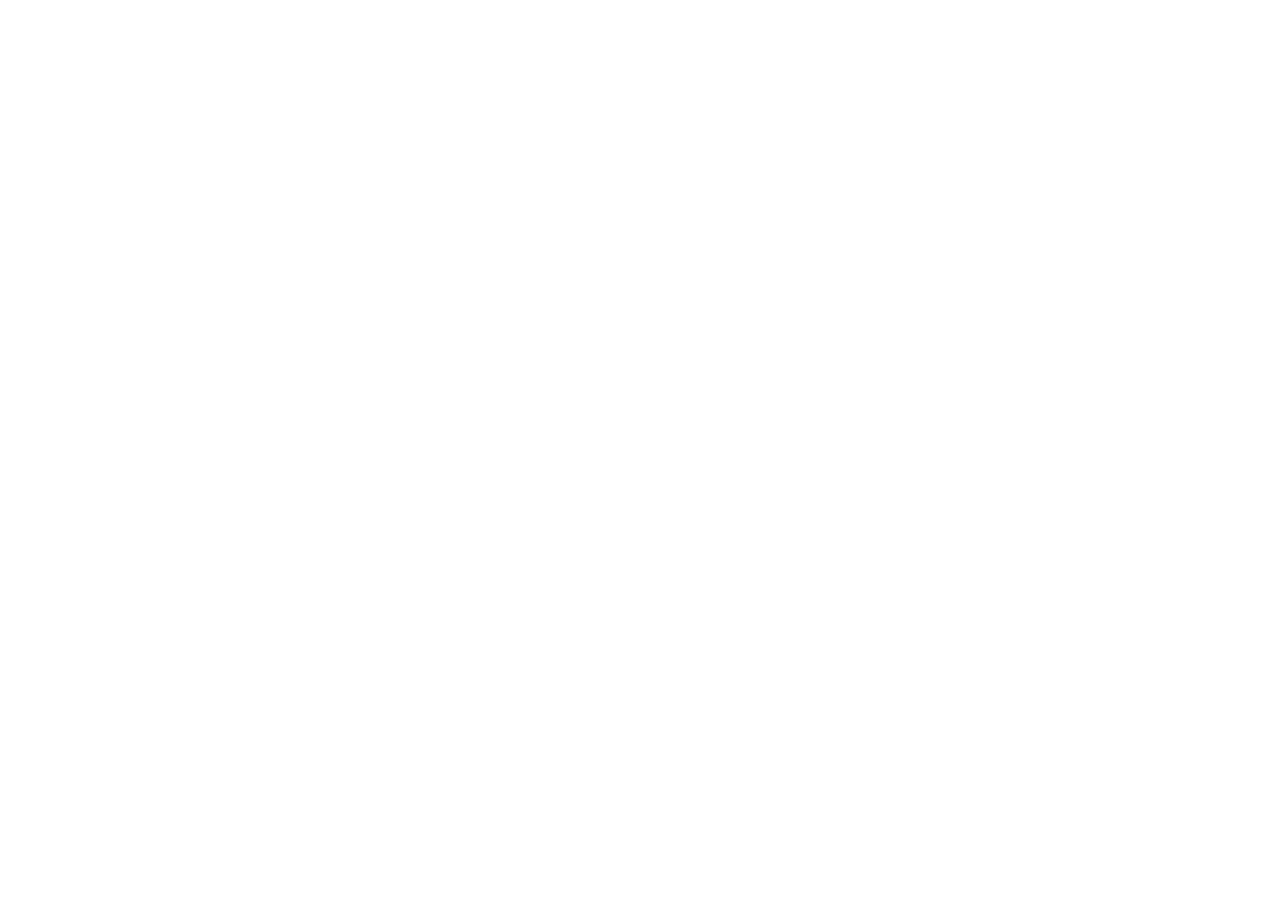
==== contact.html @ 105f3829 "update .index files" ====
<!DOCTYPE html>
<html lang="en">
<head>
  <meta charset="UTF-8">
  <meta name="viewport" content="width=device-width, initial-scale=1.0">
  <link rel="stylesheet" href="reset.css">
  <link rel="stylesheet" href="https://stackpath.bootstrapcdn.com/bootstrap/4.5.2/css/bootstrap.min.css" integrity="sha384-JcKb8q3iqJ61gNV9KGb8thSsNjpSL0n8PARn9HuZOnIxN0hoP+VmmDGMN5t9UJ0Z" crossorigin="anonymous">
  <link href="https://fonts.googleapis.com/css2?family=Concert+One&display=swap" rel="stylesheet">
  <link rel="stylesheet" href="style.css">

  <title>My Portfolio</title>
</head>
<body>


  <script src="https://code.jquery.com/jquery-3.5.1.slim.min.js" integrity="sha384-DfXdz2htPH0lsSSs5nCTpuj/zy4C+OGpamoFVy38MVBnE+IbbVYUew+OrCXaRkfj" crossorigin="anonymous"></script>
  <script src="https://cdn.jsdelivr.net/npm/popper.js@1.16.1/dist/umd/popper.min.js" integrity="sha384-9/reFTGAW83EW2RDu2S0VKaIzap3H66lZH81PoYlFhbGU+6BZp6G7niu735Sk7lN" crossorigin="anonymous"></script>
  <script src="https://stackpath.bootstrapcdn.com/bootstrap/4.5.2/js/bootstrap.min.js" integrity="sha384-B4gt1jrGC7Jh4AgTPSdUtOBvfO8shuf57BaghqFfPlYxofvL8/KUEfYiJOMMV+rV" crossorigin="anonymous"></script>
</body>
</html>
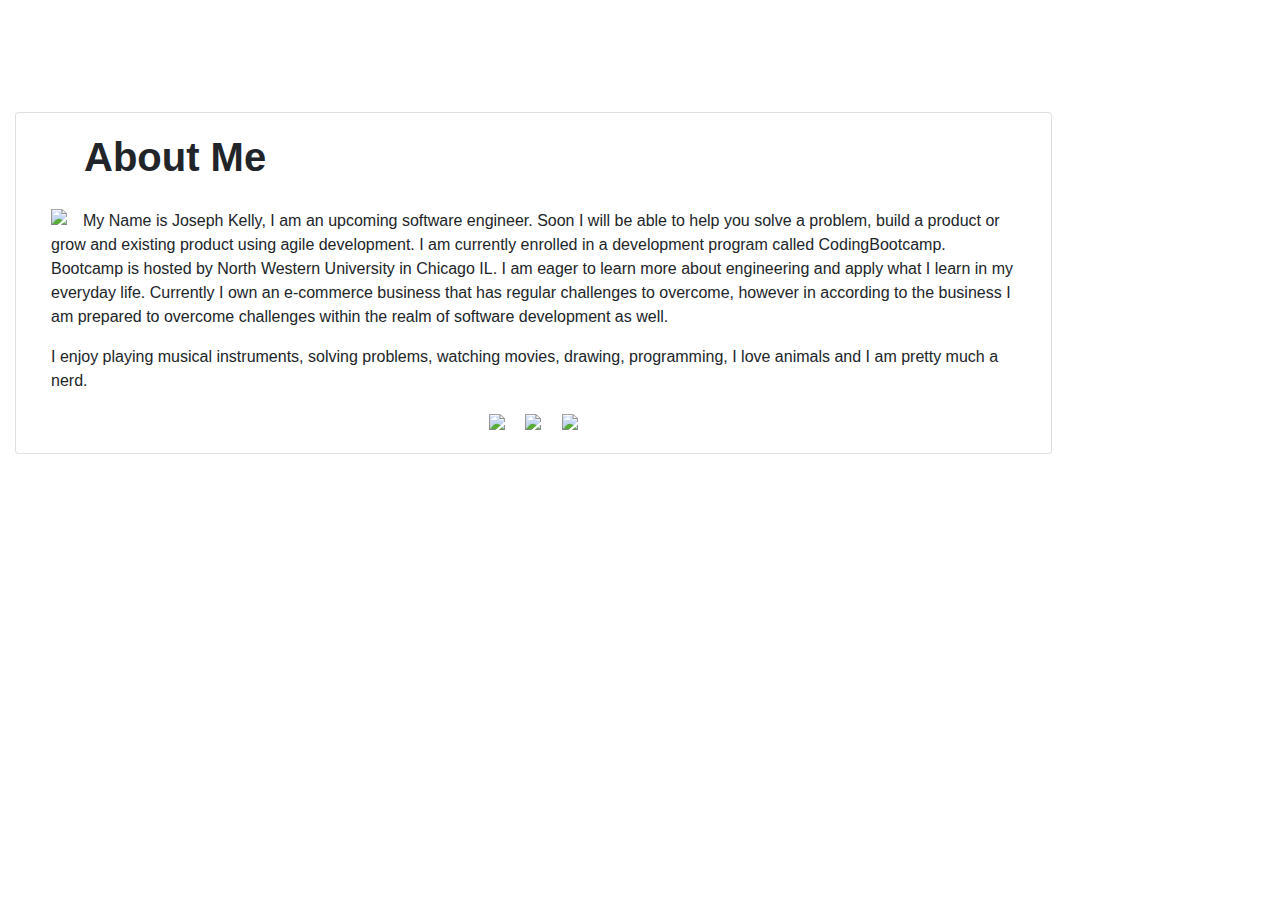
==== commit 11700857: "add containers, remaining nav bars and semantics to files" ====
--- a/contact.html
+++ b/contact.html
@@ -11,7 +11,59 @@
   <title>My Portfolio</title>
 </head>
 <body>
-
+  <!-- Navigation Bar -->
+  <nav class="navbar navbar-expand-md navbar-dark font-weight-bold text-info">
+    <h1 class="navbar-brand">Joseph Kelly</h1>
+    <button class="navbar-toggler" type="button" data-toggle="collapse" data-target="#navbarSupportedContent" aria-controls="navbarSupportedContent" aria-expanded="false" aria-label="Toggle navigation">
+      <span class="navbar-toggler-icon"></span>
+    </button>
+    <div class="collapse navbar-collapse" id="navbarSupportedContent">
+      <ul class="navbar-nav ml-auto">
+        <li class="nav-item dropdown ml-auto">
+          <a href="contact.html" class="nav-link">Contact</a>
+        </li>
+        <li class="nav-item dropdown ml-auto">
+          <a href="portfolio.html" class="nav-link">Portfolio</a>
+        </li>
+        <li class="nav-item dropdown ml-auto">
+          <a href="index.html" class="nav-link">About</a>
+        </li>
+      </ul>
+    </div>
+</nav>
+<!-- container -->
+<main class="container-fluid my-5">
+  <div class="row">
+    <div class="col-sm-12 col-md-10 col-lg-10 col-xl-10">
+      <div class="card">
+        <div class="card-body">
+          <!-- about me  -->
+          <h1 class="card-title font-weight-bold pb-3 px-5">About Me</h1>
+              <div class="col">
+                <img class="img-fluid float-left mr-3" src="Images/IMG_1482-1.jpg">
+                <p class="card-text ">My Name is Joseph Kelly, I am an upcoming software engineer. Soon I will be able to help you solve a problem, build a product or grow and existing product using agile development. I am currently enrolled in a development program called CodingBootcamp. Bootcamp is hosted by North Western University in Chicago IL. I am eager to learn more about engineering and apply what I learn in my everyday life. Currently I own an e-commerce business that has regular challenges to overcome, however in according to the business I am prepared to overcome challenges within the realm of software development as well.</p>
+                  <p>I enjoy playing musical instruments, solving problems, watching movies, drawing, programming, I love animals and I am pretty much a nerd.
+                  </p>
+                <!-- social media icons  -->
+                <div class="row justify-content-center">
+                  <div class="col-xs-12 col-md-8 col-lg-8 text-center">
+                    <a href="https://www.linkedin.com/in/joseph-kelly-9711891b6/">
+                    <img class="px-2" src="https://img.icons8.com/color/96/000000/linkedin.png"/>
+                    </a>
+                    <a href="https://www.facebook.com/musicjunky91/">
+                    <img class="px-2" src="https://img.icons8.com/fluent/96/000000/facebook-new.png"/>
+                    </a>
+                    <a href="https://twitter.com/Joekell50890697">
+                      <img class="px-2" src="https://img.icons8.com/fluent/96/000000/twitter.png"/>
+                    </a>
+                  </div>
+                </div>
+              </div>
+        </div>
+      </div>
+    </div>
+  </div>
+</main>
 
   <script src="https://code.jquery.com/jquery-3.5.1.slim.min.js" integrity="sha384-DfXdz2htPH0lsSSs5nCTpuj/zy4C+OGpamoFVy38MVBnE+IbbVYUew+OrCXaRkfj" crossorigin="anonymous"></script>
   <script src="https://cdn.jsdelivr.net/npm/popper.js@1.16.1/dist/umd/popper.min.js" integrity="sha384-9/reFTGAW83EW2RDu2S0VKaIzap3H66lZH81PoYlFhbGU+6BZp6G7niu735Sk7lN" crossorigin="anonymous"></script>
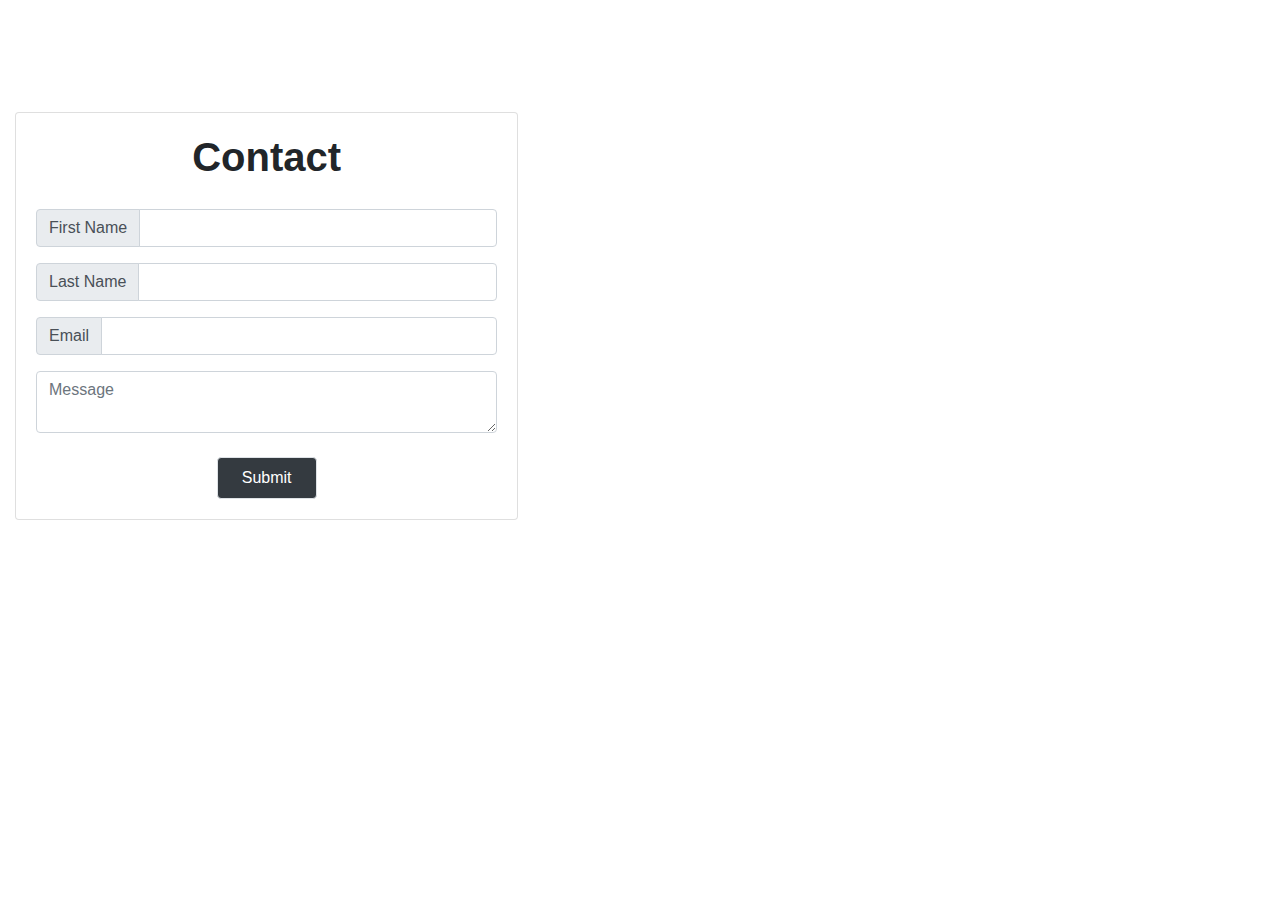
==== commit a34f3a82: "add footers to all files" ====
--- a/contact.html
+++ b/contact.html
@@ -34,36 +34,56 @@
 <!-- container -->
 <main class="container-fluid my-5">
   <div class="row">
-    <div class="col-sm-12 col-md-10 col-lg-10 col-xl-10">
-      <div class="card">
-        <div class="card-body">
-          <!-- about me  -->
-          <h1 class="card-title font-weight-bold pb-3 px-5">About Me</h1>
-              <div class="col">
-                <img class="img-fluid float-left mr-3" src="Images/IMG_1482-1.jpg">
-                <p class="card-text ">My Name is Joseph Kelly, I am an upcoming software engineer. Soon I will be able to help you solve a problem, build a product or grow and existing product using agile development. I am currently enrolled in a development program called CodingBootcamp. Bootcamp is hosted by North Western University in Chicago IL. I am eager to learn more about engineering and apply what I learn in my everyday life. Currently I own an e-commerce business that has regular challenges to overcome, however in according to the business I am prepared to overcome challenges within the realm of software development as well.</p>
-                  <p>I enjoy playing musical instruments, solving problems, watching movies, drawing, programming, I love animals and I am pretty much a nerd.
-                  </p>
-                <!-- social media icons  -->
-                <div class="row justify-content-center">
-                  <div class="col-xs-12 col-md-8 col-lg-8 text-center">
-                    <a href="https://www.linkedin.com/in/joseph-kelly-9711891b6/">
-                    <img class="px-2" src="https://img.icons8.com/color/96/000000/linkedin.png"/>
-                    </a>
-                    <a href="https://www.facebook.com/musicjunky91/">
-                    <img class="px-2" src="https://img.icons8.com/fluent/96/000000/facebook-new.png"/>
-                    </a>
-                    <a href="https://twitter.com/Joekell50890697">
-                      <img class="px-2" src="https://img.icons8.com/fluent/96/000000/twitter.png"/>
-                    </a>
+    <div class="col-sm-12 col-md-8 col-lg-8 col-xl-5">
+      <form>
+        <div class="card">
+          <div class="card-body ">
+            <h1 class="card-title font-weight-bold pb-3 px-5 text-center">Contact</h1>
+              <div class="row">
+                <div class="col mx-auto">
+                    <div class="mb-3">
+                      <div class="input-group">
+                        <div class="input-group-prepend">
+                          <span class="input-group-text ">First Name</span>
+                        </div>
+                        <input type="text" class="form-control">
+                      </div>
+                    </div>
+                    <div class="mb-3">
+                      <div class="input-group">
+                        <div class="input-group-prepend">
+                          <span class="input-group-text">Last Name</span>
+                        </div>
+                        <input type="text" class="form-control">
+                      </div>
+                    </div>
+                    <div class="mb-3">
+                      <div class="input-group">
+                        <div class="input-group-prepend">
+                          <span class="input-group-text">Email</span>
+                        </div>
+                        <input type="text" class="form-control">
+                        </div>
+                    </div>
+                    <textarea class="form-control mb-2 mr-sm-2" id="validationTextarea" placeholder="Message"></textarea>
+                    <div class="text-center">
+                    <button type="button" class="btn btn-dark mt-3 py-2 px-4 border text-center">Submit</button>
+                    </div>
                   </div>
                 </div>
               </div>
+          </div>
+        </form>
         </div>
-      </div>
     </div>
   </div>
 </main>
+<!-- footer -->
+<footer class="footer py-3 fixed-bottom">
+  <div class="container-fluid ">
+    <span class="text-muted"></span>
+  </div>
+</footer>
 
   <script src="https://code.jquery.com/jquery-3.5.1.slim.min.js" integrity="sha384-DfXdz2htPH0lsSSs5nCTpuj/zy4C+OGpamoFVy38MVBnE+IbbVYUew+OrCXaRkfj" crossorigin="anonymous"></script>
   <script src="https://cdn.jsdelivr.net/npm/popper.js@1.16.1/dist/umd/popper.min.js" integrity="sha384-9/reFTGAW83EW2RDu2S0VKaIzap3H66lZH81PoYlFhbGU+6BZp6G7niu735Sk7lN" crossorigin="anonymous"></script>
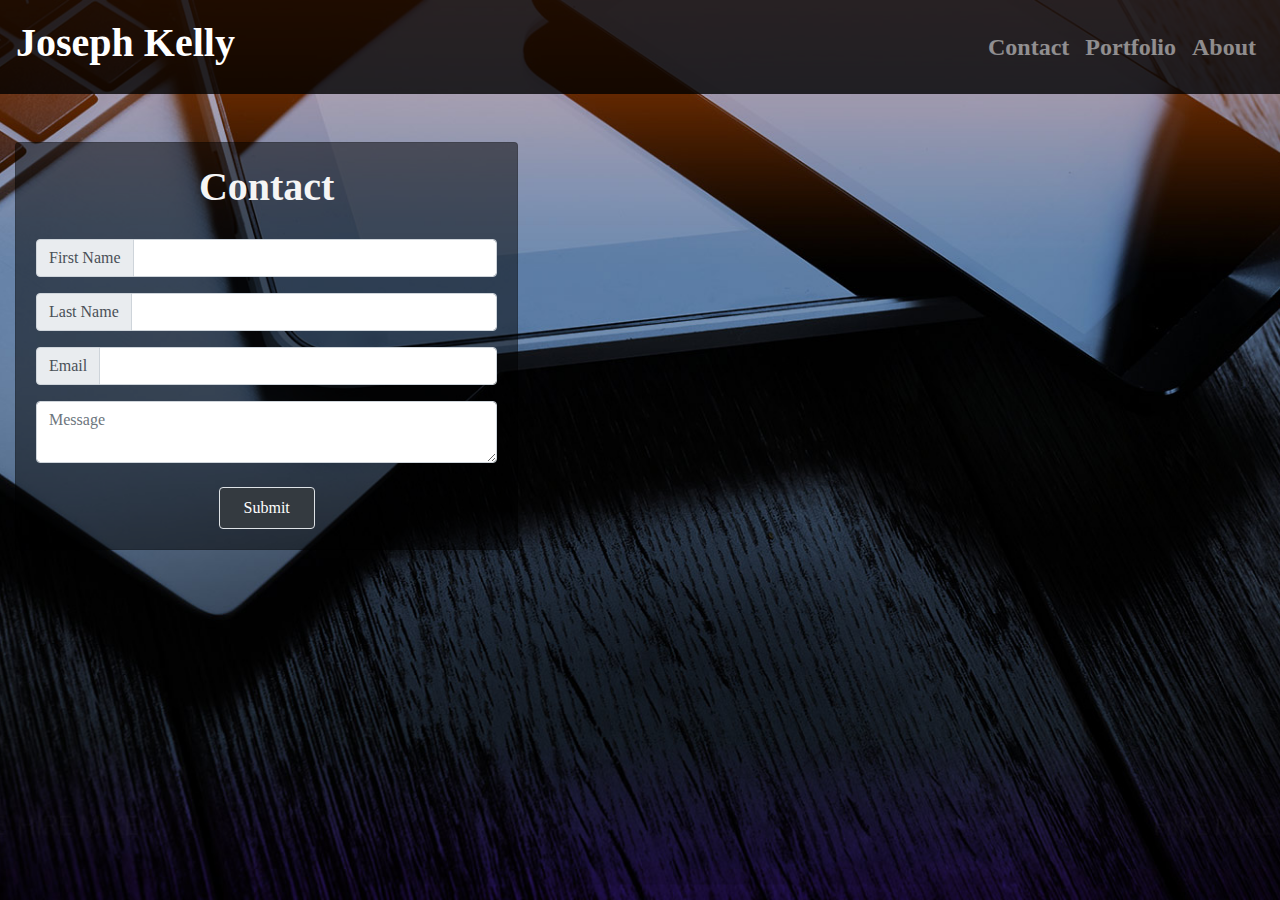
==== commit 0de87547: "updated images" ====
--- a/contact.html
+++ b/contact.html
@@ -6,7 +6,7 @@
   <link rel="stylesheet" href="reset.css">
   <link rel="stylesheet" href="https://stackpath.bootstrapcdn.com/bootstrap/4.5.2/css/bootstrap.min.css" integrity="sha384-JcKb8q3iqJ61gNV9KGb8thSsNjpSL0n8PARn9HuZOnIxN0hoP+VmmDGMN5t9UJ0Z" crossorigin="anonymous">
   <link href="https://fonts.googleapis.com/css2?family=Concert+One&display=swap" rel="stylesheet">
-  <link rel="stylesheet" href="style.css">
+  <link rel="stylesheet" href="assets/style.css">
 
   <title>My Portfolio</title>
 </head>
--- a/assets/style.css
+++ b/assets/style.css
@@ -0,0 +1,40 @@
+/* body element  */
+body {
+  font-family: 'Lora', serif;
+  background-color: #ccc;
+  background-image: url(images/portfolio-background.jpg);
+  background-position: center center;
+  background-size: cover;
+  background-repeat: no-repeat;
+  background-attachment: fixed;
+
+
+}
+/* navigation elements */
+.nav-link:hover {
+  color: whitesmoke !important;
+}
+.navbar-brand {
+  font-size: 40px;
+  font-weight: bold;
+}
+
+.navbar{
+  background: rgba(0,0,0,0.8);
+  font-size: 24px;
+}
+/* card element */
+.card {
+  background: rgba(0,0,0,0.5);
+  color: whitesmoke;
+
+}
+/* All p Tags */
+p {
+  font-weight: 500;
+  font-size: 24px;
+
+}
+
+
+
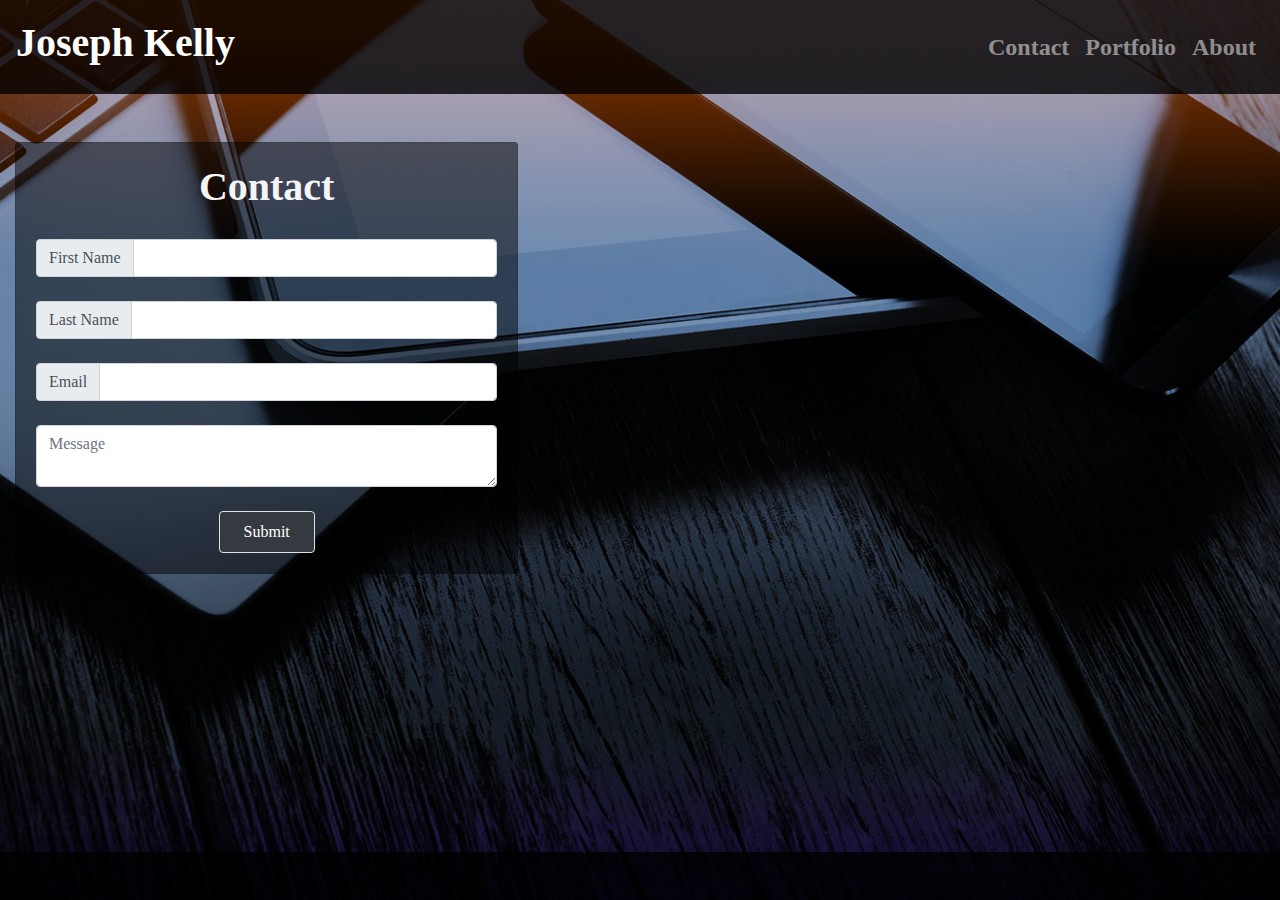
==== commit c23b9d2a: "update readme" ====
--- a/contact.html
+++ b/contact.html
@@ -3,7 +3,7 @@
 <head>
   <meta charset="UTF-8">
   <meta name="viewport" content="width=device-width, initial-scale=1.0">
-  <link rel="stylesheet" href="reset.css">
+  <link rel="stylesheet" href="assets/reset.css">
   <link rel="stylesheet" href="https://stackpath.bootstrapcdn.com/bootstrap/4.5.2/css/bootstrap.min.css" integrity="sha384-JcKb8q3iqJ61gNV9KGb8thSsNjpSL0n8PARn9HuZOnIxN0hoP+VmmDGMN5t9UJ0Z" crossorigin="anonymous">
   <link href="https://fonts.googleapis.com/css2?family=Concert+One&display=swap" rel="stylesheet">
   <link rel="stylesheet" href="assets/style.css">
@@ -41,7 +41,7 @@
             <h1 class="card-title font-weight-bold pb-3 px-5 text-center">Contact</h1>
               <div class="row">
                 <div class="col mx-auto">
-                    <div class="mb-3">
+                    <div class="mb-4">
                       <div class="input-group">
                         <div class="input-group-prepend">
                           <span class="input-group-text ">First Name</span>
@@ -49,7 +49,7 @@
                         <input type="text" class="form-control">
                       </div>
                     </div>
-                    <div class="mb-3">
+                    <div class="mb-4">
                       <div class="input-group">
                         <div class="input-group-prepend">
                           <span class="input-group-text">Last Name</span>
@@ -57,7 +57,7 @@
                         <input type="text" class="form-control">
                       </div>
                     </div>
-                    <div class="mb-3">
+                    <div class="mb-4">
                       <div class="input-group">
                         <div class="input-group-prepend">
                           <span class="input-group-text">Email</span>
@@ -79,7 +79,7 @@
   </div>
 </main>
 <!-- footer -->
-<footer class="footer py-3 fixed-bottom">
+<footer class="footer py-4 fixed-bottom">
   <div class="container-fluid ">
     <span class="text-muted"></span>
   </div>
--- a/assets/style.css
+++ b/assets/style.css
@@ -10,6 +10,7 @@
 
 
 }
+
 /* navigation elements */
 .nav-link:hover {
   color: whitesmoke !important;
@@ -19,7 +20,7 @@
   font-weight: bold;
 }
 
-.navbar{
+.navbar, footer{
   background: rgba(0,0,0,0.8);
   font-size: 24px;
 }
@@ -27,8 +28,8 @@
 .card {
   background: rgba(0,0,0,0.5);
   color: whitesmoke;
+}
 
-}
 /* All p Tags */
 p {
   font-weight: 500;
@@ -38,3 +39,6 @@
 
 
 
+
+
+
